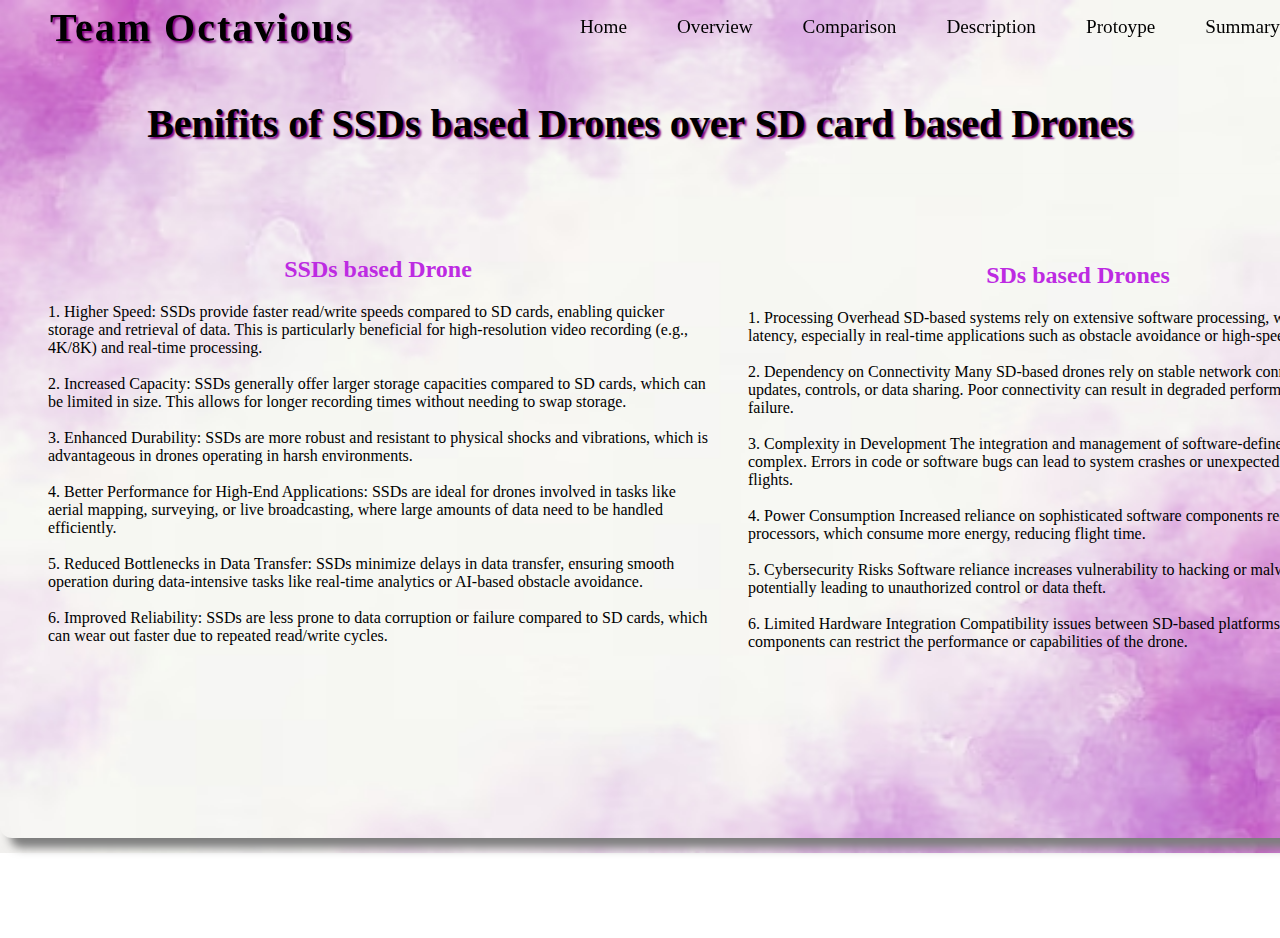
==== comparision.html @ 34319d53 "add" ====
<!DOCTYPE html>
<html lang="en">
<head>
    <link rel="stylesheet" href="comparision.css">
    <meta charset="UTF-8">
    <meta name="viewport" content="width=device-width, initial-scale=1.0">
    <title>Document</title>
    <h1 class="heading"> Benifits of SSDs based Drones over SD card based Drones</h1>
    
    <nav class="navbar">
        <div>
          <h1 class="team">Team Octavious</h1>
        </div>
        <ul>
          <li><a href="#">Home</a></li>
          <li><a href="#">Overview</a></li>
          <li><a href="#">Comparison</a></li>
          <li><a href="#"> Description</a></li>
          <li><a href="#">Protoype</a></li>
          <li><a href="#"> Summary</a></li>
        </ul>
      </nav>
</head>
<body>
 
    <div class="box1"> 
    <div class="box2">
        <h2>SSDs based Drone</h2>
        
            1. Higher Speed:
SSDs provide faster read/write speeds compared to SD cards, enabling quicker storage and retrieval of data. This is particularly beneficial for high-resolution video recording (e.g., 4K/8K) and real-time processing.<br><br>



2. Increased Capacity:

SSDs generally offer larger storage capacities compared to SD cards, which can be limited in size. This allows for longer recording times without needing to swap storage.<br><br>



3. Enhanced Durability:

SSDs are more robust and resistant to physical shocks and vibrations, which is advantageous in drones operating in harsh environments.<br><br>



4. Better Performance for High-End Applications:

SSDs are ideal for drones involved in tasks like aerial mapping, surveying, or live broadcasting, where large amounts of data need to be handled efficiently.<br><br>



5. Reduced Bottlenecks in Data Transfer:

SSDs minimize delays in data transfer, ensuring smooth operation during data-intensive tasks like real-time analytics or AI-based obstacle avoidance.<br><br>



6. Improved Reliability:

SSDs are less prone to data corruption or failure compared to SD cards, which can wear out faster due to repeated read/write cycles.<br><br>




        </p>
    </div>
    <div class="box3"><h2>SDs based Drones </h2>
        1. Processing Overhead

        SD-based systems rely on extensive software processing, which can lead to latency, especially in real-time applications such as obstacle avoidance or high-speed navigation.<br><br>
        
        
        2. Dependency on Connectivity
        
        Many SD-based drones rely on stable network connections for updates, controls, or data sharing. Poor connectivity can result in degraded performance or operational failure.<br><br>
        
        
        3. Complexity in Development
        
        The integration and management of software-defined systems are complex. Errors in code or software bugs can lead to system crashes or unexpected behavior during flights.<br><br>
        
        
        4. Power Consumption
        
        Increased reliance on sophisticated software components requires powerful processors, which consume more energy, reducing flight time.<br><br>
        
        
        5. Cybersecurity Risks
        
        Software reliance increases vulnerability to hacking or malware attacks, potentially leading to unauthorized control or data theft.<br><br>
        
        
        6. Limited Hardware Integration
        
        Compatibility issues between SD-based platforms and hardware components can restrict the performance or capabilities of the drone.
        
    </div>
    </div>
    
</body>
</html>
---- comparision.css ----
body{
    background-image: url(back.png);
    background-repeat: no-repeat;
    background-size: 100%;
    text-align: center;
    margin:  100px auto;
    font-family:  "Edu AU VIC WA NT pre", cursive;
    font-optical-sizing: auto;
    font-style: normal;
   
}
.heading{
    text-shadow:  2px 2px 2px  purple;
   font-size: 40px;
}
.navbar{
    color: black;
    position: fixed;
    top: 0;
    left: 0;
    width: 100%;
    display: flex;
    justify-content: space-between;
    align-items: center;
    z-index: 1000;
    padding: 0px 50px;
    }
    .navbar img {
        width: 70px;
      }
      .main {
        margin-top: 80px;
      }
      .team {
        letter-spacing: 2px;
        text-align: center;
        font-size: 40px;
        text-shadow: 2px 2px 2px purple;
        margin: 0px;
      }
      .navbar ul {
        width: 800px;
        list-style: none;
        display: flex;
        justify-content: space-evenly;
      }
      .navbar ul li:hover {
        transform: scale(1.1);
        transition: 0.5s;
      }
      .navbar a {
        color: black;
        text-decoration: none;
        font-size: 1.2em;}
        
        
.box1{
    height: 600px;
    width: 1400px;
 
    position: relative;
   margin: 0px auto;
   padding: 2em;
  display: flex;
   border-radius: 12px;
   box-shadow: 10px 10px 10px #7e7e7e ;
}

.box2{
    
    height: 550px;
    width: 660px;
    border: 3px black;
   position: relative;
    border-radius: 12px;
    margin: 30px auto;
    text-align: left;

}
.box3{
    height: 535px;
    width: 660px;
   
    border: 3px black;
   text-align: left;
   padding:  6px 8px ;
   border-radius: 12px;
   margin: 30px auto;
  
}
h2{
    text-align: center;
    color: rgb(189, 43, 226);
}
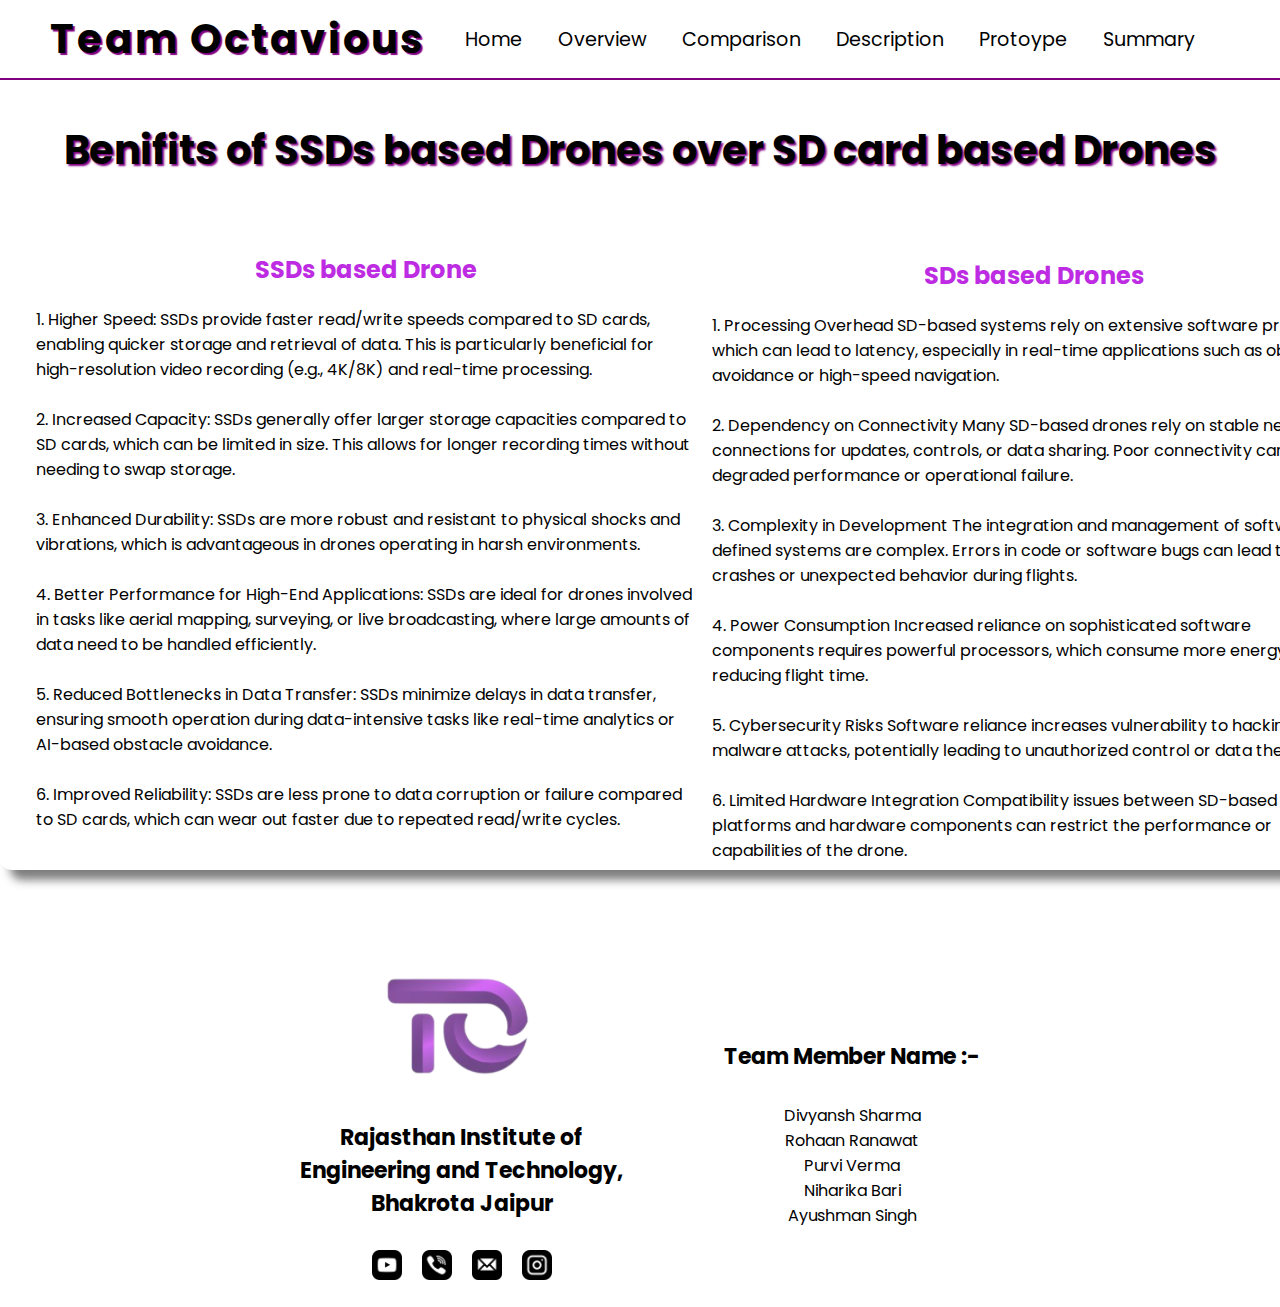
==== commit c4a03e6a: "3 Page Commited" ====
--- a/comparision.html
+++ b/comparision.html
@@ -1,102 +1,119 @@
 <!DOCTYPE html>
 <html lang="en">
-<head>
-    <link rel="stylesheet" href="comparision.css">
-    <meta charset="UTF-8">
-    <meta name="viewport" content="width=device-width, initial-scale=1.0">
+  <head>
+    <link rel="stylesheet" href="index.css" />
+    <link rel="stylesheet" href="comparision.css" />
+    <meta charset="UTF-8" />
+    <meta name="viewport" content="width=device-width, initial-scale=1.0" />
     <title>Document</title>
-    <h1 class="heading"> Benifits of SSDs based Drones over SD card based Drones</h1>
-    
+  </head>
+  <body>
+    <h1 class="heading">
+      Benifits of SSDs based Drones over SD card based Drones
+    </h1>
+
     <nav class="navbar">
-        <div>
-          <h1 class="team">Team Octavious</h1>
+      <div>
+        <h1 class="team">Team Octavious</h1>
+      </div>
+      <ul>
+        <li><a href="index.html">Home</a></li>
+        <li><a href="octavious.html">Overview</a></li>
+        <li><a href="comparision.html">Comparison</a></li>
+        <li><a href="#"> Description</a></li>
+        <li><a href="#">Protoype</a></li>
+        <li><a href="#"> Summary</a></li>
+      </ul>
+    </nav>
+    <div class="cont1">
+      <div class="cont2">
+        <h2>SSDs based Drone</h2>
+
+        1. Higher Speed: SSDs provide faster read/write speeds compared to SD
+        cards, enabling quicker storage and retrieval of data. This is
+        particularly beneficial for high-resolution video recording (e.g.,
+        4K/8K) and real-time processing.<br /><br />
+
+        2. Increased Capacity: SSDs generally offer larger storage capacities
+        compared to SD cards, which can be limited in size. This allows for
+        longer recording times without needing to swap storage.<br /><br />
+
+        3. Enhanced Durability: SSDs are more robust and resistant to physical
+        shocks and vibrations, which is advantageous in drones operating in
+        harsh environments.<br /><br />
+
+        4. Better Performance for High-End Applications: SSDs are ideal for
+        drones involved in tasks like aerial mapping, surveying, or live
+        broadcasting, where large amounts of data need to be handled
+        efficiently.<br /><br />
+
+        5. Reduced Bottlenecks in Data Transfer: SSDs minimize delays in data
+        transfer, ensuring smooth operation during data-intensive tasks like
+        real-time analytics or AI-based obstacle avoidance.<br /><br />
+
+        6. Improved Reliability: SSDs are less prone to data corruption or
+        failure compared to SD cards, which can wear out faster due to repeated
+        read/write cycles.<br /><br />
+      </div>
+      <div class="cont3">
+        <h2>SDs based Drones</h2>
+        1. Processing Overhead SD-based systems rely on extensive software
+        processing, which can lead to latency, especially in real-time
+        applications such as obstacle avoidance or high-speed navigation.<br /><br />
+
+        2. Dependency on Connectivity Many SD-based drones rely on stable
+        network connections for updates, controls, or data sharing. Poor
+        connectivity can result in degraded performance or operational
+        failure.<br /><br />
+
+        3. Complexity in Development The integration and management of
+        software-defined systems are complex. Errors in code or software bugs
+        can lead to system crashes or unexpected behavior during flights.<br /><br />
+
+        4. Power Consumption Increased reliance on sophisticated software
+        components requires powerful processors, which consume more energy,
+        reducing flight time.<br /><br />
+
+        5. Cybersecurity Risks Software reliance increases vulnerability to
+        hacking or malware attacks, potentially leading to unauthorized control
+        or data theft.<br /><br />
+
+        6. Limited Hardware Integration Compatibility issues between SD-based
+        platforms and hardware components can restrict the performance or
+        capabilities of the drone.
+      </div>
+    </div>
+    <div class="Footer">
+      <div class="rightSide">
+        <img src="media/image (8).png" class="to" />
+        <h5 class="raj">
+          Rajasthan Institute of <br />
+          Engineering and Technology, <br />
+          Bhakrota Jaipur
+        </h5>
+        <div class="links">
+          <a href="https://www.youtube.com/RIET JAIPUR"
+            ><img src="media/youtube.png" class="you" height="30px"
+          /></a>
+          <img src="media/calling.png" class="call" height="30px" />
+          <a href="http://www.email.com/admin.rietjaipur.ac.in"
+            ><img src="media/email.png" height="30px" class="mail"
+          /></a>
+          <a href="https://www.instagram.com/@RIET.JAIPUR"
+            ><img src="media/instagram.png" class="insta" height="30px"
+          /></a>
         </div>
-        <ul>
-          <li><a href="#">Home</a></li>
-          <li><a href="#">Overview</a></li>
-          <li><a href="#">Comparison</a></li>
-          <li><a href="#"> Description</a></li>
-          <li><a href="#">Protoype</a></li>
-          <li><a href="#"> Summary</a></li>
-        </ul>
-      </nav>
-</head>
-<body>
- 
-    <div class="box1"> 
-    <div class="box2">
-        <h2>SSDs based Drone</h2>
-        
-            1. Higher Speed:
-SSDs provide faster read/write speeds compared to SD cards, enabling quicker storage and retrieval of data. This is particularly beneficial for high-resolution video recording (e.g., 4K/8K) and real-time processing.<br><br>
-
-
-
-2. Increased Capacity:
-
-SSDs generally offer larger storage capacities compared to SD cards, which can be limited in size. This allows for longer recording times without needing to swap storage.<br><br>
-
-
-
-3. Enhanced Durability:
-
-SSDs are more robust and resistant to physical shocks and vibrations, which is advantageous in drones operating in harsh environments.<br><br>
-
-
-
-4. Better Performance for High-End Applications:
-
-SSDs are ideal for drones involved in tasks like aerial mapping, surveying, or live broadcasting, where large amounts of data need to be handled efficiently.<br><br>
-
-
-
-5. Reduced Bottlenecks in Data Transfer:
-
-SSDs minimize delays in data transfer, ensuring smooth operation during data-intensive tasks like real-time analytics or AI-based obstacle avoidance.<br><br>
-
-
-
-6. Improved Reliability:
-
-SSDs are less prone to data corruption or failure compared to SD cards, which can wear out faster due to repeated read/write cycles.<br><br>
-
-
-
-
+      </div>
+      <div class="leftSide">
+        <h4 class="TeamHead">Team Member Name :-</h4>
+        <p>
+          Divyansh Sharma <br />
+          Rohaan Ranawat <br />
+          Purvi Verma<br />
+          Niharika Bari<br />
+          Ayushman Singh<br />
         </p>
+      </div>
     </div>
-    <div class="box3"><h2>SDs based Drones </h2>
-        1. Processing Overhead
-
-        SD-based systems rely on extensive software processing, which can lead to latency, especially in real-time applications such as obstacle avoidance or high-speed navigation.<br><br>
-        
-        
-        2. Dependency on Connectivity
-        
-        Many SD-based drones rely on stable network connections for updates, controls, or data sharing. Poor connectivity can result in degraded performance or operational failure.<br><br>
-        
-        
-        3. Complexity in Development
-        
-        The integration and management of software-defined systems are complex. Errors in code or software bugs can lead to system crashes or unexpected behavior during flights.<br><br>
-        
-        
-        4. Power Consumption
-        
-        Increased reliance on sophisticated software components requires powerful processors, which consume more energy, reducing flight time.<br><br>
-        
-        
-        5. Cybersecurity Risks
-        
-        Software reliance increases vulnerability to hacking or malware attacks, potentially leading to unauthorized control or data theft.<br><br>
-        
-        
-        6. Limited Hardware Integration
-        
-        Compatibility issues between SD-based platforms and hardware components can restrict the performance or capabilities of the drone.
-        
-    </div>
-    </div>
-    
-</body>
-</html>+  </body>
+</html>
--- a/index.css
+++ b/index.css
@@ -0,0 +1,146 @@
+@import url("https://fonts.googleapis.com/css2?family=Poppins:ital,wght@0,100;0,200;0,300;0,400;0,500;0,600;0,700;0,800;0,900;1,100;1,200;1,300;1,400;1,500;1,600;1,700;1,800;1,900&display=swap");
+
+* {
+  box-sizing: border-box;
+  margin: 0;
+  padding: 0;
+}
+body {
+  /* background-image: url(media/back.png);
+  background-repeat: no-repeat;
+  background-size: cover; */
+  font-family: "Poppins", serif;
+  /* font-family: "Edu AU VIC WA NT pre", cursive; */
+}
+.navbar {
+  height: 80px;
+  background-color: white;
+  border-bottom: 2px solid purple;
+  color: black;
+  position: fixed;
+  top: 0;
+  left: 0;
+  width: 100%;
+  display: flex;
+  justify-content: space-between;
+  align-items: center;
+  z-index: 1000;
+  padding: 0px 50px;
+}
+.navbar img {
+  width: 70px;
+}
+.main {
+  margin-top: 80px;
+}
+.team {
+  letter-spacing: 3px;
+  text-align: center;
+  font-size: 40px;
+  text-shadow: 2px 2px 1px purple;
+  margin: 0px;
+}
+.navbar ul {
+  width: 800px;
+  list-style: none;
+  display: flex;
+  justify-content: space-evenly;
+}
+.navbar ul li:hover {
+  transform: scale(1.1);
+  transition: 0.5s;
+}
+.navbar a {
+  color: black;
+  text-decoration: none;
+  font-size: 1.2em;
+}
+.box1 {
+  margin: 180px auto;
+  font-size: 20px;
+  width: 1650px;
+  display: flex;
+  justify-content: space-between;
+  align-items: center;
+}
+.info {
+  width: 900px;
+}
+.wel {
+  letter-spacing: 2px;
+  margin-bottom: 20px;
+  font-size: 40px;
+  opacity: 1;
+  text-shadow: 2px 2px 2px purple;
+}
+.wel:hover {
+  opacity: 0.7;
+}
+.img1 {
+  border-radius: 20px;
+  width: 550px;
+  height: 350px;
+}
+.box2 {
+  margin: 180px auto;
+  font-size: 20px;
+  width: 1650px;
+  text-align: right;
+  display: flex;
+  justify-content: space-between;
+  align-items: center;
+}
+.img2 {
+  border-radius: 20px;
+  width: 550px;
+  height: 350px;
+}
+.Footer {
+  display: flex;
+  justify-content: space-between;
+  align-items: center;
+  padding: 20px 300px;
+  position: static;
+  bottom: 0;
+  left: 0;
+  width: 100%;
+}
+.rightSide {
+  text-align: center;
+}
+.to {
+  width: 200px;
+}
+.raj {
+  font-size: 22px;
+  margin-bottom: 30px;
+}
+div.links {
+  display: flex;
+  justify-content: center;
+  gap: 20px;
+}
+.leftSide {
+  text-align: center;
+}
+.TeamHead {
+  margin-top: 40px;
+  font-size: 22px;
+  margin-bottom: 30px;
+}
+.leftSide p4 {
+  line-height: 2;
+  font-size: 20px;
+}
+
+@media screen and (max-width: 1550px) {
+  .box1 {
+    width: 1280px;
+  }
+  .info {
+    width: 600px;
+  }
+  .box2 {
+    width: 1280px;
+  }
+}
--- a/comparision.css
+++ b/comparision.css
@@ -1,94 +1,43 @@
-body{
-    background-image: url(back.png);
-    background-repeat: no-repeat;
-    background-size: 100%;
-    text-align: center;
-    margin:  100px auto;
-    font-family:  "Edu AU VIC WA NT pre", cursive;
-    font-optical-sizing: auto;
-    font-style: normal;
-   
+body {
+  text-align: center;
+  margin: 120px auto 0px;
 }
-.heading{
-    text-shadow:  2px 2px 2px  purple;
-   font-size: 40px;
+.heading {
+  text-shadow: 2px 2px 2px purple;
+  font-size: 40px;
+  margin-bottom: 40px;
 }
-.navbar{
-    color: black;
-    position: fixed;
-    top: 0;
-    left: 0;
-    width: 100%;
-    display: flex;
-    justify-content: space-between;
-    align-items: center;
-    z-index: 1000;
-    padding: 0px 50px;
-    }
-    .navbar img {
-        width: 70px;
-      }
-      .main {
-        margin-top: 80px;
-      }
-      .team {
-        letter-spacing: 2px;
-        text-align: center;
-        font-size: 40px;
-        text-shadow: 2px 2px 2px purple;
-        margin: 0px;
-      }
-      .navbar ul {
-        width: 800px;
-        list-style: none;
-        display: flex;
-        justify-content: space-evenly;
-      }
-      .navbar ul li:hover {
-        transform: scale(1.1);
-        transition: 0.5s;
-      }
-      .navbar a {
-        color: black;
-        text-decoration: none;
-        font-size: 1.2em;}
-        
-        
-.box1{
-    height: 600px;
-    width: 1400px;
- 
-    position: relative;
-   margin: 0px auto;
-   padding: 2em;
+.cont1 {
+  height: 650px;
+  width: 1400px;
+  position: relative;
+  margin: 0px auto;
+  padding: 2em;
   display: flex;
-   border-radius: 12px;
-   box-shadow: 10px 10px 10px #7e7e7e ;
+  border-radius: 12px;
+  box-shadow: 10px 10px 10px #7e7e7e;
+  margin-bottom: 50px;
 }
-
-.box2{
-    
-    height: 550px;
-    width: 660px;
-    border: 3px black;
-   position: relative;
-    border-radius: 12px;
-    margin: 30px auto;
-    text-align: left;
-
+.cont2 {
+  height: 550px;
+  width: 660px;
+  border: 3px black;
+  position: relative;
+  border-radius: 12px;
+  margin: 0px auto;
+  text-align: left;
 }
-.box3{
-    height: 535px;
-    width: 660px;
-   
-    border: 3px black;
-   text-align: left;
-   padding:  6px 8px ;
-   border-radius: 12px;
-   margin: 30px auto;
-  
+.cont3 {
+  height: 535px;
+  width: 660px;
+  border: 3px black;
+  text-align: left;
+  padding: 6px 8px;
+  border-radius: 12px;
+  margin: 0px auto;
 }
-h2{
-    text-align: center;
-    color: rgb(189, 43, 226);
-}+h2 {
+  margin-bottom: 20px;
+  text-align: center;
+  color: rgb(189, 43, 226);
+}
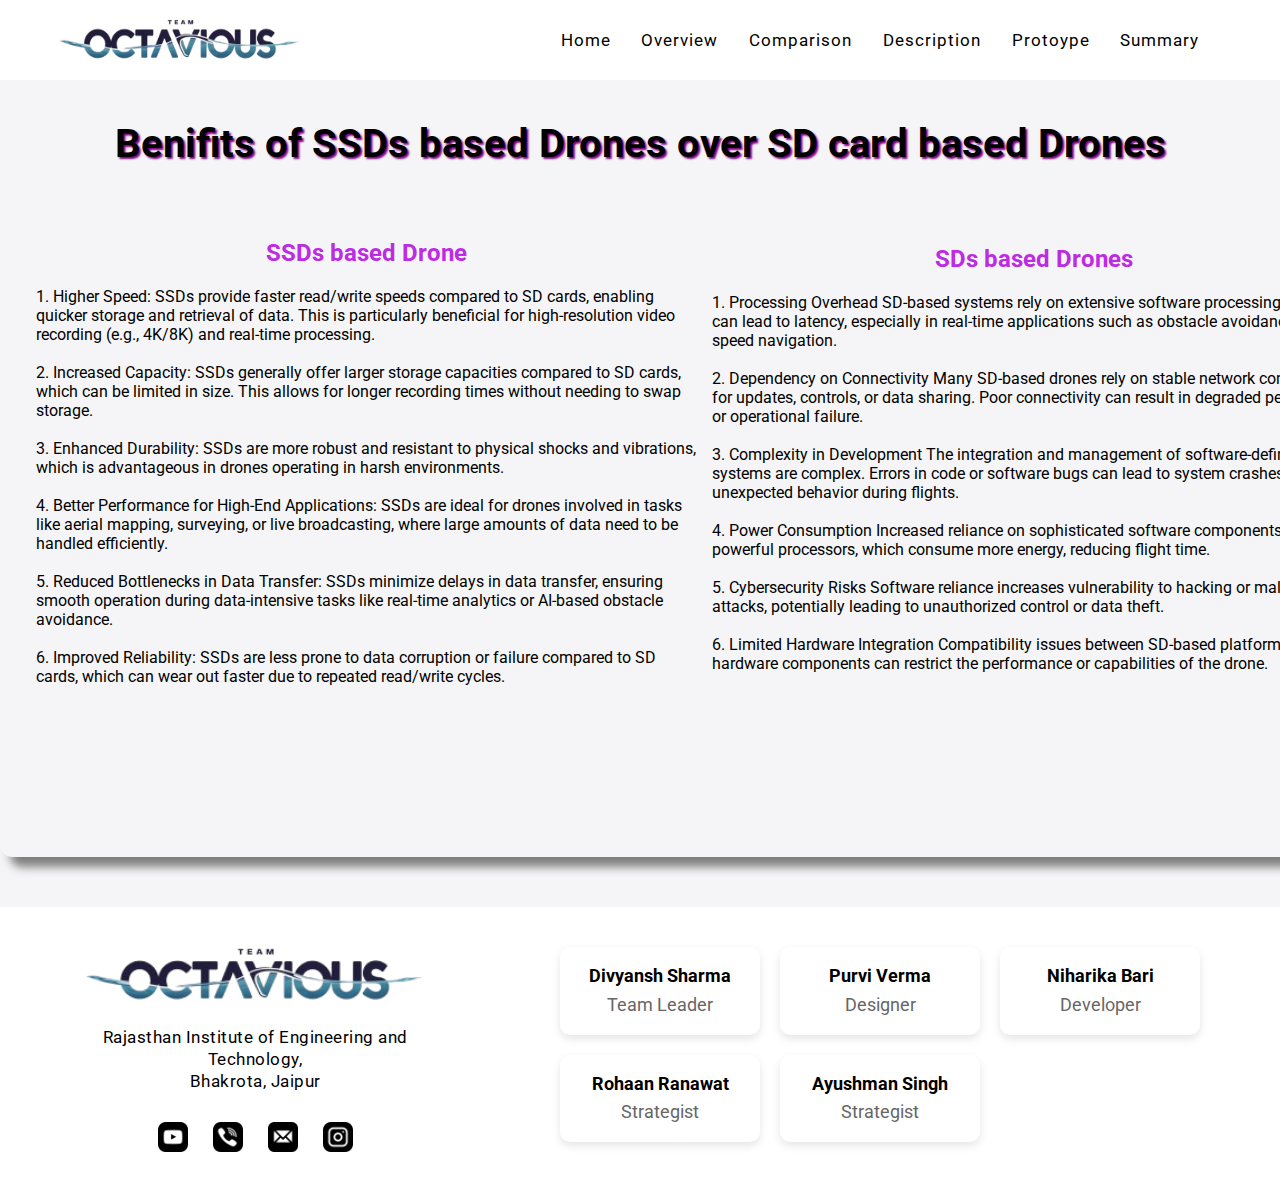
==== commit e48638a8: "Ui Design Set" ====
--- a/comparision.html
+++ b/comparision.html
@@ -11,18 +11,21 @@
     <h1 class="heading">
       Benifits of SSDs based Drones over SD card based Drones
     </h1>
-
     <nav class="navbar">
-      <div>
-        <h1 class="team">Team Octavious</h1>
-      </div>
+      <a href="index.html">
+        <img
+          src="media/nav-logomain-removebg-preview.png"
+          alt=""
+          class="nav-logo"
+        />
+      </a>
       <ul>
         <li><a href="index.html">Home</a></li>
         <li><a href="octavious.html">Overview</a></li>
         <li><a href="comparision.html">Comparison</a></li>
         <li><a href="#"> Description</a></li>
         <li><a href="#">Protoype</a></li>
-        <li><a href="#"> Summary</a></li>
+        <li><a href="conclusion.html"> Summary</a></li>
       </ul>
     </nav>
     <div class="cont1">
@@ -85,34 +88,49 @@
     </div>
     <div class="Footer">
       <div class="rightSide">
-        <img src="media/image (8).png" class="to" />
-        <h5 class="raj">
-          Rajasthan Institute of <br />
-          Engineering and Technology, <br />
-          Bhakrota Jaipur
-        </h5>
+        <img src="media/nav-logomain-removebg-preview.png" class="to" />
+        <p class="raj">
+          Rajasthan Institute of Engineering and Technology, <br />Bhakrota,
+          Jaipur
+        </p>
         <div class="links">
-          <a href="https://www.youtube.com/RIET JAIPUR"
+          <a href="https://www.youtube.com/RIET JAIPUR" target="_blank"
             ><img src="media/youtube.png" class="you" height="30px"
           /></a>
-          <img src="media/calling.png" class="call" height="30px" />
-          <a href="http://www.email.com/admin.rietjaipur.ac.in"
+          <a href="https://www.call-link.com" target="_blank">
+            <img src="media/calling.png" class="call" height="30px"
+          /></a>
+          <a href="mailto:admin@rietjaipur.ac.in" target="_blank"
             ><img src="media/email.png" height="30px" class="mail"
           /></a>
-          <a href="https://www.instagram.com/@RIET.JAIPUR"
+          <a href="https://www.instagram.com/RIET.JAIPUR" target="_blank"
             ><img src="media/instagram.png" class="insta" height="30px"
           /></a>
         </div>
       </div>
       <div class="leftSide">
-        <h4 class="TeamHead">Team Member Name :-</h4>
-        <p>
-          Divyansh Sharma <br />
-          Rohaan Ranawat <br />
-          Purvi Verma<br />
-          Niharika Bari<br />
-          Ayushman Singh<br />
-        </p>
+        <div class="team-grid">
+          <div class="team-member">
+            <p class="member-name">Divyansh Sharma</p>
+            <p class="member-role">Team Leader</p>
+          </div>
+          <div class="team-member">
+            <p class="member-name">Purvi Verma</p>
+            <p class="member-role">Designer</p>
+          </div>
+          <div class="team-member">
+            <p class="member-name">Niharika Bari</p>
+            <p class="member-role">Developer</p>
+          </div>
+          <div class="team-member">
+            <p class="member-name">Rohaan Ranawat</p>
+            <p class="member-role">Strategist</p>
+          </div>
+          <div class="team-member">
+            <p class="member-name">Ayushman Singh</p>
+            <p class="member-role">Strategist</p>
+          </div>
+        </div>
       </div>
     </div>
   </body>
--- a/index.css
+++ b/index.css
@@ -1,22 +1,22 @@
-@import url("https://fonts.googleapis.com/css2?family=Poppins:ital,wght@0,100;0,200;0,300;0,400;0,500;0,600;0,700;0,800;0,900;1,100;1,200;1,300;1,400;1,500;1,600;1,700;1,800;1,900&display=swap");
-
+@import url("https://fonts.googleapis.com/css2?family=Geist+Mono:wght@100..900&family=Montserrat:ital,wght@0,100..900;1,100..900&family=Poppins:ital,wght@0,100;0,200;0,300;0,400;0,500;0,600;0,700;0,800;0,900;1,100;1,200;1,300;1,400;1,500;1,600;1,700;1,800;1,900&family=Roboto:ital,wght@0,100;0,300;0,400;0,500;0,700;0,900;1,100;1,300;1,400;1,500;1,700;1,900&display=swap");
 * {
   box-sizing: border-box;
   margin: 0;
   padding: 0;
 }
 body {
-  /* background-image: url(media/back.png);
-  background-repeat: no-repeat;
-  background-size: cover; */
-  font-family: "Poppins", serif;
-  /* font-family: "Edu AU VIC WA NT pre", cursive; */
+  background-color: var(--bgc);
+  font-family: "Roboto", serif;
+}
+:root {
+  --bgc: #f5f5f7;
+  --card: #ffffff;
+  --font: #000000;
+  --spcfont: #0057a5;
 }
 .navbar {
   height: 80px;
-  background-color: white;
-  border-bottom: 2px solid purple;
-  color: black;
+  background-color: var(--card);
   position: fixed;
   top: 0;
   left: 0;
@@ -27,21 +27,13 @@
   z-index: 1000;
   padding: 0px 50px;
 }
-.navbar img {
-  width: 70px;
-}
-.main {
-  margin-top: 80px;
-}
-.team {
-  letter-spacing: 3px;
-  text-align: center;
-  font-size: 40px;
-  text-shadow: 2px 2px 1px purple;
-  margin: 0px;
+.nav-logo {
+  height: 60px;
+  width: 250px;
+  margin-left: 5px;
 }
 .navbar ul {
-  width: 800px;
+  width: 700px;
   list-style: none;
   display: flex;
   justify-content: space-evenly;
@@ -51,12 +43,13 @@
   transition: 0.5s;
 }
 .navbar a {
-  color: black;
+  color: var(--font);
   text-decoration: none;
-  font-size: 1.2em;
+  font-size: 16.5px;
+  letter-spacing: 1px;
 }
 .box1 {
-  margin: 180px auto;
+  margin: 170px auto;
   font-size: 20px;
   width: 1650px;
   display: flex;
@@ -67,39 +60,55 @@
   width: 900px;
 }
 .wel {
-  letter-spacing: 2px;
-  margin-bottom: 20px;
-  font-size: 40px;
-  opacity: 1;
-  text-shadow: 2px 2px 2px purple;
+  color: var(--spcfont);
+  margin-bottom: 25px;
+  font-size: 45px;
 }
 .wel:hover {
   opacity: 0.7;
 }
+.wel span {
+  color: var(--font);
+}
+.info p {
+  font-size: 18px;
+  line-height: 1.8;
+  letter-spacing: 0.5px;
+}
 .img1 {
   border-radius: 20px;
   width: 550px;
-  height: 350px;
 }
 .box2 {
   margin: 180px auto;
   font-size: 20px;
   width: 1650px;
-  text-align: right;
   display: flex;
   justify-content: space-between;
   align-items: center;
 }
+.wel2 {
+  color: var(--spcfont);
+  margin-bottom: 25px;
+  font-size: 45px;
+  line-height: 1.4;
+}
+.wel2:hover {
+  opacity: 0.7;
+}
+.wel2 span {
+  color: var(--font);
+}
 .img2 {
   border-radius: 20px;
   width: 550px;
-  height: 350px;
 }
 .Footer {
+  background-color: var(--card);
   display: flex;
   justify-content: space-between;
   align-items: center;
-  padding: 20px 300px;
+  padding: 20px 80px;
   position: static;
   bottom: 0;
   left: 0;
@@ -107,30 +116,65 @@
 }
 .rightSide {
   text-align: center;
+  width: 350px;
 }
 .to {
-  width: 200px;
+  width: 350px;
+  margin-bottom: 10px;
 }
 .raj {
-  font-size: 22px;
+  font-size: 17px;
   margin-bottom: 30px;
+  line-height: 1.3;
+  letter-spacing: 0.5px;
 }
-div.links {
+.links {
   display: flex;
   justify-content: center;
-  gap: 20px;
+  gap: 25px;
+}
+.links a {
+  transition: 1s;
+}
+.links a:hover {
+  transform: scale(1.1);
 }
 .leftSide {
   text-align: center;
 }
-.TeamHead {
-  margin-top: 40px;
-  font-size: 22px;
-  margin-bottom: 30px;
+.leftSide p {
+  line-height: 1.6;
+  font-size: 18px;
 }
-.leftSide p4 {
-  line-height: 2;
-  font-size: 20px;
+.team-grid {
+  display: grid;
+  grid-template-columns: repeat(3, 1fr);
+  gap: 20px;
+  justify-items: center;
+  margin-top: 20px;
+  margin-bottom: 20px;
+}
+.team-member {
+  text-align: center;
+  background-color: var(--card);
+  border-radius: 10px;
+  padding: 15px;
+  box-shadow: 0 4px 8px rgba(0, 0, 0, 0.1);
+  transition: transform 0.3s ease, box-shadow 0.3s ease;
+  width: 200px;
+}
+.team-member:hover {
+  transform: scale(1.05);
+  box-shadow: 0 6px 12px rgba(0, 0, 0, 0.2);
+}
+.member-name {
+  font-size: 16px;
+  font-weight: bold;
+  color: var(--font);
+}
+.member-role {
+  font-size: 14px;
+  color: #666;
 }
 
 @media screen and (max-width: 1550px) {
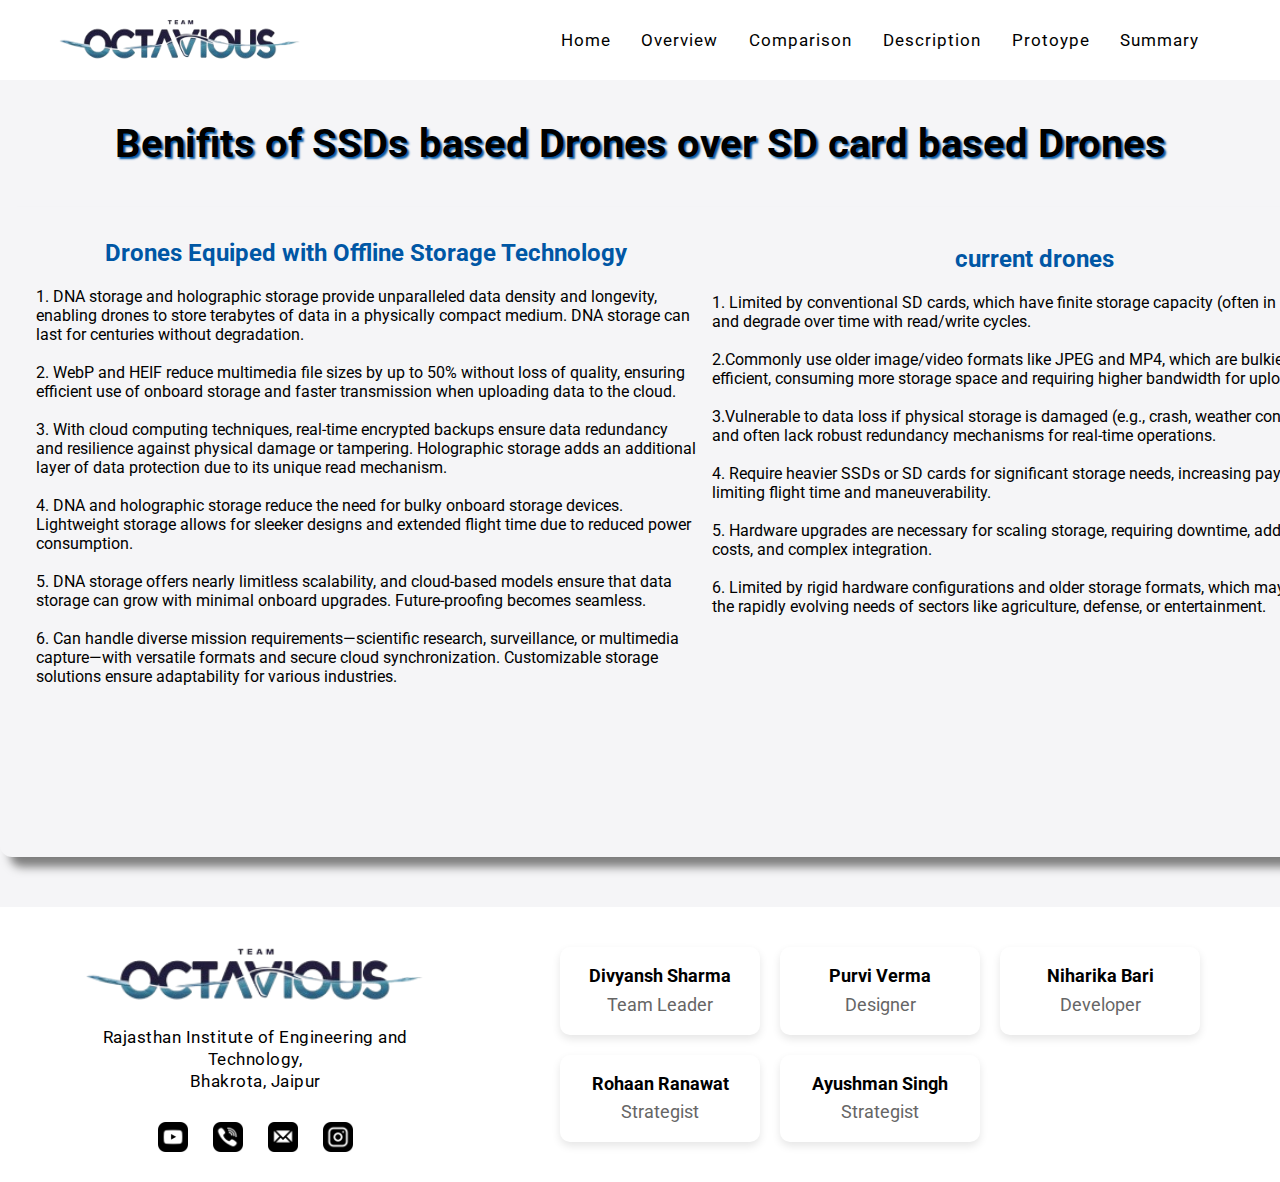
==== commit f6c5eee5: "purvi's changes" ====
--- a/comparision.html
+++ b/comparision.html
@@ -30,60 +30,22 @@
     </nav>
     <div class="cont1">
       <div class="cont2">
-        <h2>SSDs based Drone</h2>
-
-        1. Higher Speed: SSDs provide faster read/write speeds compared to SD
-        cards, enabling quicker storage and retrieval of data. This is
-        particularly beneficial for high-resolution video recording (e.g.,
-        4K/8K) and real-time processing.<br /><br />
-
-        2. Increased Capacity: SSDs generally offer larger storage capacities
-        compared to SD cards, which can be limited in size. This allows for
-        longer recording times without needing to swap storage.<br /><br />
-
-        3. Enhanced Durability: SSDs are more robust and resistant to physical
-        shocks and vibrations, which is advantageous in drones operating in
-        harsh environments.<br /><br />
-
-        4. Better Performance for High-End Applications: SSDs are ideal for
-        drones involved in tasks like aerial mapping, surveying, or live
-        broadcasting, where large amounts of data need to be handled
-        efficiently.<br /><br />
-
-        5. Reduced Bottlenecks in Data Transfer: SSDs minimize delays in data
-        transfer, ensuring smooth operation during data-intensive tasks like
-        real-time analytics or AI-based obstacle avoidance.<br /><br />
-
-        6. Improved Reliability: SSDs are less prone to data corruption or
-        failure compared to SD cards, which can wear out faster due to repeated
-        read/write cycles.<br /><br />
+        <h2>Drones Equiped with Offline Storage Technology</h2>
+        1. DNA storage and holographic storage provide unparalleled data density and longevity, enabling drones to store terabytes of data in a physically compact medium. DNA storage can last for centuries without degradation.<BR><br>
+        2. WebP and HEIF reduce multimedia file sizes by up to 50% without loss of quality, ensuring efficient use of onboard storage and faster transmission when uploading data to the cloud.<br><br>
+        3. With cloud computing techniques, real-time encrypted backups ensure data redundancy and resilience against physical damage or tampering. Holographic storage adds an additional layer of data protection due to its unique read mechanism.<br><br>
+        4. DNA and holographic storage reduce the need for bulky onboard storage devices. Lightweight storage allows for sleeker designs and extended flight time due to reduced power consumption.<br><br>
+        5. DNA storage offers nearly limitless scalability, and cloud-based models ensure that data storage can grow with minimal onboard upgrades. Future-proofing becomes seamless.<br><br>
+       6.  Can handle diverse mission requirements—scientific research, surveillance, or multimedia capture—with versatile formats and secure cloud synchronization. Customizable storage solutions ensure adaptability for various industries.
       </div>
       <div class="cont3">
-        <h2>SDs based Drones</h2>
-        1. Processing Overhead SD-based systems rely on extensive software
-        processing, which can lead to latency, especially in real-time
-        applications such as obstacle avoidance or high-speed navigation.<br /><br />
-
-        2. Dependency on Connectivity Many SD-based drones rely on stable
-        network connections for updates, controls, or data sharing. Poor
-        connectivity can result in degraded performance or operational
-        failure.<br /><br />
-
-        3. Complexity in Development The integration and management of
-        software-defined systems are complex. Errors in code or software bugs
-        can lead to system crashes or unexpected behavior during flights.<br /><br />
-
-        4. Power Consumption Increased reliance on sophisticated software
-        components requires powerful processors, which consume more energy,
-        reducing flight time.<br /><br />
-
-        5. Cybersecurity Risks Software reliance increases vulnerability to
-        hacking or malware attacks, potentially leading to unauthorized control
-        or data theft.<br /><br />
-
-        6. Limited Hardware Integration Compatibility issues between SD-based
-        platforms and hardware components can restrict the performance or
-        capabilities of the drone.
+        <h2>current drones</h2>
+       1. Limited by conventional  SD cards, which have finite storage capacity (often in gigabytes) and degrade over time with read/write cycles.<br><br>
+        2.Commonly use older image/video formats like JPEG and MP4, which are bulkier and less efficient, consuming more storage space and requiring higher bandwidth for uploads.<br><br>
+        3.Vulnerable to data loss if physical storage is damaged (e.g., crash, weather conditions) and often lack robust redundancy mechanisms for real-time operations.<br><br>
+      4. Require heavier SSDs or SD cards for significant storage needs, increasing payload and limiting flight time and maneuverability.<br><br>
+      5. Hardware upgrades are necessary for scaling storage, requiring downtime, additional costs, and complex integration.<br><br>
+      6. Limited by rigid hardware configurations and older storage formats, which may not suit the rapidly evolving needs of sectors like agriculture, defense, or entertainment. <br><br>  
       </div>
     </div>
     <div class="Footer">
--- a/comparision.css
+++ b/comparision.css
@@ -3,7 +3,7 @@
   margin: 120px auto 0px;
 }
 .heading {
-  text-shadow: 2px 2px 2px purple;
+  text-shadow: 2px 2px 2px #0057a5;
   font-size: 40px;
   margin-bottom: 40px;
 }
@@ -35,9 +35,10 @@
   padding: 6px 8px;
   border-radius: 12px;
   margin: 0px auto;
+  
 }
 h2 {
   margin-bottom: 20px;
   text-align: center;
-  color: rgb(189, 43, 226);
+  color: #0057a5;
 }
